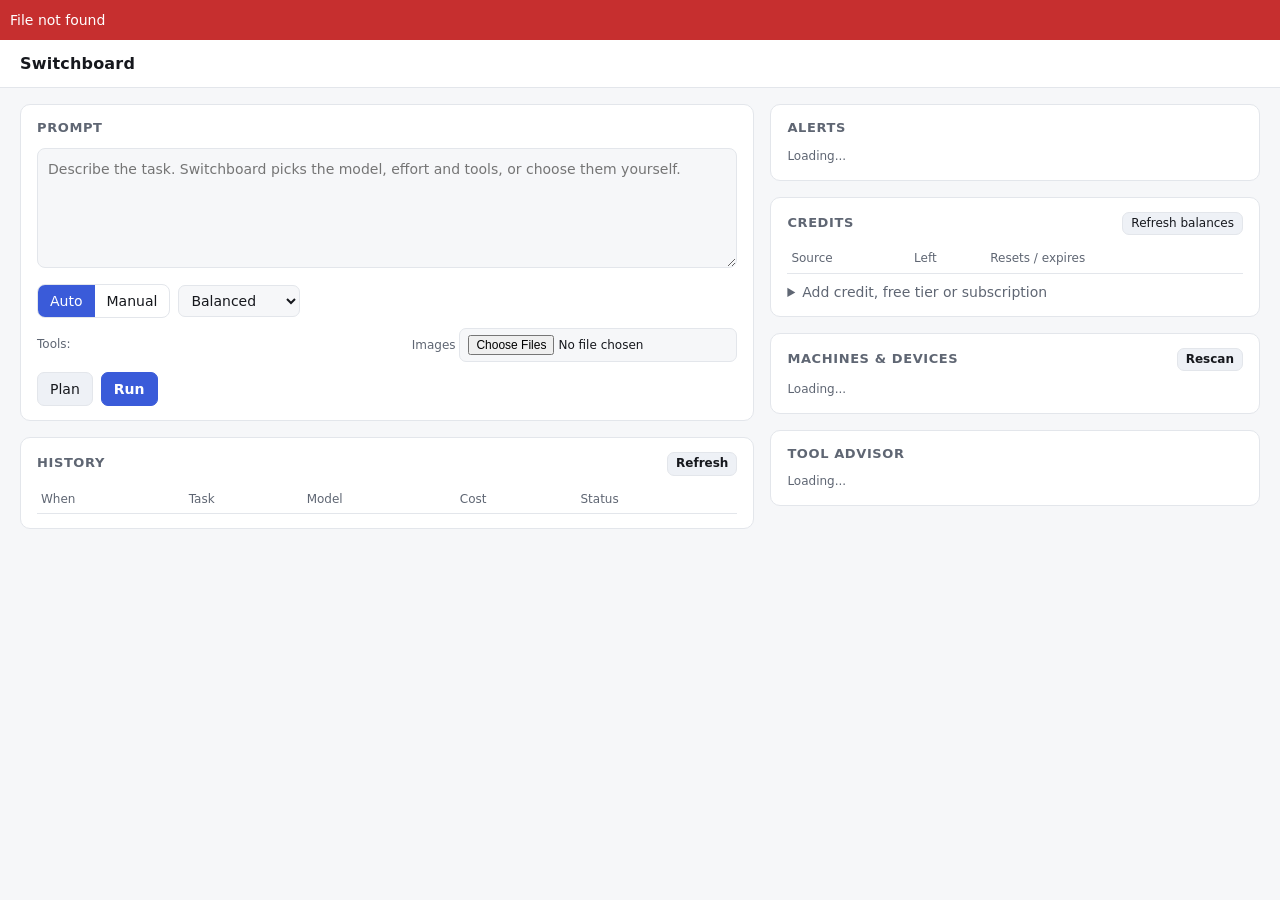
==== switchboard/web/static/index.html @ f7b39064 "Initial commit: Switchboard AI control plane Hub + agent platform for Windows, macOS and Raspberry P" ====
<!doctype html>
<html lang="en">
<head>
<meta charset="utf-8">
<meta name="viewport" content="width=device-width, initial-scale=1">
<title>Switchboard</title>
<style>
:root{--bg:#f6f7f9;--panel:#fff;--ink:#16181d;--muted:#5f6673;--line:#e3e6eb;--accent:#3a5bd9;--accent-ink:#fff;
--ok:#1f8a4c;--warn:#b26a00;--crit:#c62f2f;--chip:#eef1f6;--code:#f2f4f7;--radius:10px}
@media (prefers-color-scheme:dark){:root{--bg:#0f1115;--panel:#171a21;--ink:#e7e9ee;--muted:#9aa2b1;--line:#262b35;
--accent:#7b96ff;--accent-ink:#0f1115;--ok:#4cc38a;--warn:#f0a43a;--crit:#ff6b6b;--chip:#202532;--code:#1d212a}}
*{box-sizing:border-box}body{margin:0;background:var(--bg);color:var(--ink);font:14px/1.45 system-ui,-apple-system,"Segoe UI",Roboto,sans-serif}
header{display:flex;align-items:center;gap:12px;padding:12px 20px;border-bottom:1px solid var(--line);background:var(--panel);position:sticky;top:0;z-index:5;flex-wrap:wrap}
header h1{font-size:16px;margin:0;letter-spacing:.2px}header .node{color:var(--muted)}
.chips{display:flex;gap:6px;flex-wrap:wrap}.chip{background:var(--chip);border-radius:999px;padding:2px 9px;font-size:12px;color:var(--muted)}
.chip.on{color:var(--ok)}.chip.off{opacity:.55}
main{display:grid;grid-template-columns:minmax(0,1.5fr) minmax(0,1fr);gap:16px;padding:16px 20px;max-width:1500px;margin:0 auto}
@media (max-width:980px){main{grid-template-columns:minmax(0,1fr);padding:12px 16px}}
section{background:var(--panel);border:1px solid var(--line);border-radius:var(--radius);padding:14px 16px;margin-bottom:16px}
section h2 span{text-transform:none;letter-spacing:0;overflow-wrap:anywhere;font-weight:400}
.scroll{overflow-x:auto}.node-card,.alert,.plan{overflow-wrap:anywhere}
section h2{font-size:13px;text-transform:uppercase;letter-spacing:.6px;color:var(--muted);margin:0 0 10px;display:flex;justify-content:space-between;align-items:center;gap:8px}
textarea{width:100%;min-height:120px;resize:vertical;border:1px solid var(--line);border-radius:8px;padding:10px;background:var(--bg);color:var(--ink);font:inherit}
select,input{border:1px solid var(--line);border-radius:7px;padding:6px 8px;background:var(--bg);color:var(--ink);font:inherit;max-width:100%}
button{border:1px solid var(--line);background:var(--chip);color:var(--ink);border-radius:7px;padding:6px 12px;font:inherit;cursor:pointer}
button.primary{background:var(--accent);border-color:var(--accent);color:var(--accent-ink);font-weight:600}
button.small{padding:2px 8px;font-size:12px}button:disabled{opacity:.5;cursor:default}
.row{display:flex;gap:8px;align-items:center;flex-wrap:wrap;margin-top:10px}.grow{flex:1}
.seg{display:inline-flex;border:1px solid var(--line);border-radius:8px;overflow:hidden}.seg button{border:0;border-radius:0;background:transparent}
.seg button.active{background:var(--accent);color:var(--accent-ink)}
.muted{color:var(--muted)}.small{font-size:12px}.ok{color:var(--ok)}.warn{color:var(--warn)}.crit{color:var(--crit)}
.plan{border:1px dashed var(--line);border-radius:8px;padding:10px 12px;margin-top:12px}
.plan .big{font-size:16px;font-weight:600}.plan ul{margin:6px 0 0 18px;padding:0}
.alert{border-left:3px solid var(--muted);padding:6px 10px;margin:6px 0;background:var(--bg);border-radius:0 6px 6px 0}
.alert.critical{border-color:var(--crit)}.alert.warning{border-color:var(--warn)}.alert b{display:block}
table{width:100%;border-collapse:collapse;font-size:13px}td,th{padding:5px 4px;border-bottom:1px solid var(--line);text-align:left;vertical-align:top}
th{color:var(--muted);font-weight:500;font-size:12px}
pre.out{white-space:pre-wrap;word-break:break-word;background:var(--code);padding:12px;border-radius:8px;max-height:560px;overflow:auto;font:13px/1.5 ui-monospace,SFMono-Regular,Menlo,Consolas,monospace}
.node-card{border:1px solid var(--line);border-radius:8px;padding:8px 10px;margin:8px 0}
.dot{display:inline-block;width:8px;height:8px;border-radius:50%;background:var(--muted);margin-right:6px}.dot.on{background:var(--ok)}
details summary{cursor:pointer;color:var(--muted)}code{background:var(--code);padding:1px 5px;border-radius:5px;font-size:12px}
.form-grid{display:grid;grid-template-columns:repeat(auto-fill,minmax(140px,1fr));gap:8px;margin-top:8px}
.form-grid label{display:flex;flex-direction:column;gap:3px;font-size:12px;color:var(--muted)}
.hist{cursor:pointer}.hist:hover{background:var(--bg)}
</style>
</head>
<body>
<header>
  <h1>Switchboard</h1><span class="node" id="nodeName"></span>
  <div class="chips grow" id="providerChips"></div>
  <span class="chip" id="alertBadge" hidden></span>
</header>
<main>
<div>
  <section>
    <h2>Prompt <span class="small muted" id="outDir"></span></h2>
    <textarea id="prompt" placeholder="Describe the task. Switchboard picks the model, effort and tools, or choose them yourself."></textarea>
    <div class="row">
      <div class="seg" id="modeSeg"><button data-v="auto" class="active">Auto</button><button data-v="manual">Manual</button></div>
      <span id="autoOpts"><select id="routeMode"><option value="balanced">Balanced</option><option value="best">Best quality</option><option value="cheapest">Cheapest</option></select></span>
      <span id="manualOpts" hidden><select id="provider"></select> <select id="model"></select>
        <select id="effort"><option value="">effort: auto</option><option>low</option><option>medium</option><option>high</option><option>xhigh</option><option>max</option></select></span>
    </div>
    <div class="row"><span class="small muted">Tools:</span><span id="toolsBox" class="chips"></span>
      <label class="small muted grow" style="text-align:right">Images <input type="file" id="images" accept="image/*" multiple></label></div>
    <div class="row"><button id="planBtn">Plan</button><button class="primary" id="runBtn">Run</button><span id="busy" class="small muted"></span></div>
    <div id="planBox"></div>
  </section>
  <section id="resultSec" hidden>
    <h2>Result <span id="resultMeta" class="small muted"></span></h2>
    <pre class="out" id="resultText"></pre>
  </section>
  <section>
    <h2>History <button class="small" id="histRefresh">Refresh</button></h2>
    <div class="scroll"><table><thead><tr><th>When</th><th>Task</th><th>Model</th><th>Cost</th><th>Status</th></tr></thead><tbody id="history"></tbody></table></div>
  </section>
</div>
<div>
  <section><h2>Alerts</h2><div id="alerts" class="small muted">Loading...</div></section>
  <section>
    <h2>Credits <span><button class="small" id="balRefresh">Refresh balances</button></span></h2>
    <table><thead><tr><th>Source</th><th>Left</th><th>Resets / expires</th></tr></thead><tbody id="credits"></tbody></table>
    <div id="untracked" class="small muted"></div>
    <details style="margin-top:8px"><summary>Add credit, free tier or subscription</summary>
      <div class="form-grid">
        <label>ID<input id="c_id" placeholder="openai-promo"></label>
        <label>Provider<select id="c_provider"></select></label>
        <label>Type<select id="c_type"><option>prepaid</option><option>free_tier</option><option>subscription</option><option>payg</option></select></label>
        <label>Amount<input id="c_amount" type="number" step="any" placeholder="USD or requests"></label>
        <label>Unit<select id="c_unit"><option value="">auto</option><option>usd</option><option>requests</option><option>tokens</option><option>premium_requests</option></select></label>
        <label>Expires<input id="c_expires" type="date"></label>
        <label>Resets every<select id="c_reset"><option value="">never</option><option>day</option><option>week</option><option>month</option><option>5h</option></select></label>
        <label>Reset time zone<input id="c_tz" value="UTC"></label>
        <label>Monthly budget<input id="c_budget" type="number" step="any"></label>
      </div>
      <div class="row"><button id="c_save" class="primary small">Save</button><span id="c_msg" class="small muted"></span></div>
    </details>
  </section>
  <section><h2>Machines &amp; devices <button class="small" id="nodesRefresh">Rescan</button></h2><div id="nodes" class="small muted">Loading...</div></section>
  <section><h2>Tool advisor</h2><div id="advisor" class="small muted">Loading...</div></section>
</div>
</main>
<script>
const $ = s => document.querySelector(s);
const esc = s => String(s ?? "").replace(/[&<>"]/g, c => ({"&":"&amp;","<":"&lt;",">":"&gt;",'"':"&quot;"}[c]));
const money = x => x == null ? "-" : (x > 0 && x < 0.0001 ? "<$0.0001" : "$" + Number(x).toFixed(x < 1 ? 4 : 2));
let TOKEN = new URLSearchParams(location.search).get("token") || localStorage.getItem("sb_token") || "";
if (new URLSearchParams(location.search).get("token")) { localStorage.setItem("sb_token", TOKEN); history.replaceState(null, "", location.pathname); }
let MODELS = [], MODE = "auto", lastPlan = null, toolsSel = new Set(), mcpLocs = {};

async function api(path, opts = {}) {
  const r = await fetch(path, {...opts, headers: {"Content-Type": "application/json", ...(TOKEN ? {Authorization: "Bearer " + TOKEN} : {}), ...(opts.headers || {})}});
  if (r.status === 401) { const t = prompt("Switchboard token (from secrets.env on the hub):"); if (t) { TOKEN = t; localStorage.setItem("sb_token", t); return api(path, opts); } throw new Error("unauthorized"); }
  if (r.status === 204) return null;
  const data = await r.json().catch(() => ({}));
  if (!r.ok && r.status !== 409) throw new Error(data.detail || r.statusText);
  return {status: r.status, ...data, _list: Array.isArray(data) ? data : undefined};
}
const list = d => d && d._list ? d._list : d;
function when(iso) { if (!iso) return "-"; const d = new Date(iso); const h = (d - new Date()) / 36e5;
  const rel = Math.abs(h) < 48 ? (h < 0 ? "" : "in ") + (Math.abs(h) < 1 ? Math.round(Math.abs(h) * 60) + "m" : Math.round(Math.abs(h)) + "h") + (h < 0 ? " ago" : "") : d.toLocaleDateString();
  return `${rel}`; }

async function loadStatus() {
  const s = await api("/api/status");
  $("#nodeName").textContent = "· " + s.node + " (" + s.role + ")";
  $("#outDir").textContent = "output → " + s.output_dir;
  const on = s.providers.filter(p => p.available), off = s.providers.filter(p => !p.available);
  $("#providerChips").innerHTML = on.map(p => `<span class="chip on" title="${esc(p.kind)}">${esc(p.name)}</span>`).join("")
    + (off.length ? `<span class="chip off" title="Not set up: ${esc(off.map(p => p.name).join(", "))}">+${off.length} not set up</span>` : "");
  $("#routeMode").value = s.router.mode || "balanced";
}
async function loadModels() {
  MODELS = list(await api("/api/models"));
  const provs = [...new Set(MODELS.filter(m => m.available).map(m => m.provider))];
  $("#provider").innerHTML = `<option value="">any provider</option>` + provs.map(p => `<option>${esc(p)}</option>`).join("");
  $("#c_provider").innerHTML = [...new Set(MODELS.map(m => m.provider))].map(p => `<option>${esc(p)}</option>`).join("");
  fillModels();
}
function fillModels() {
  const p = $("#provider").value;
  $("#model").innerHTML = `<option value="">model: auto</option>` + MODELS.filter(m => m.available && (!p || m.provider === p))
    .map(m => `<option value="${esc(m.key)}">${esc(m.label)} · $${m.price[0]}/$${m.price[1]}${m.verified ? "" : " (unverified)"}</option>`).join("");
}
function body() {
  const manual = MODE === "manual";
  return { prompt: $("#prompt").value, mode: $("#routeMode").value,
    provider: manual ? $("#provider").value || null : null, model: manual ? $("#model").value || null : null,
    effort: manual ? $("#effort").value || null : null, tools: toolsSel.size ? [...toolsSel] : "auto" };
}
async function images() {
  const files = [...$("#images").files];
  return Promise.all(files.map(f => new Promise(res => { const r = new FileReader(); r.onload = () => res(r.result); r.readAsDataURL(f); })));
}
function renderPlan(p, confirmNeeded) {
  lastPlan = p;
  const alts = (p.alternatives || []).map(a => `<li><a href="#" data-key="${esc(a.key)}" class="useAlt">${esc(a.label)}</a> <span class="muted">${money(a.effective_cost_usd)} · ${esc(a.source)}</span></li>`).join("");
  const sugg = (p.suggestions || []).map(s => s.type === "mcp"
      ? `<li>${esc(s.name)}: ${esc(s.why)}. <code>${esc(s.command)}</code>${s.setup ? `<div class="muted">${esc(s.setup)}</div>` : ""}</li>`
      : `<li>${esc(s.name)} (${esc(s.why)}): ${s.install.map(i => `<button class="small install" data-node="${esc(i.node)}" data-tool="${esc(s.id)}" ${i.manual ? "disabled title='manual install'" : ""}>Install on ${esc(i.node)}</button>`).join(" ")}</li>`).join("");
  $("#planBox").innerHTML = `<div class="plan">
    <div class="big">${esc(p.model_label)} <span class="muted small">${esc(p.provider)}${p.effort ? " · effort " + esc(p.effort) : ""}${p.tools.length ? " · tools: " + esc(p.tools.join(", ")) : ""}</span></div>
    <div>Estimated ${money(p.est_cost_usd)} · effective ${money(p.effective_cost_usd)} · paid by <b>${esc(p.source_label)}</b></div>
    <ul>${p.reasons.map(r => `<li>${esc(r)}</li>`).join("")}</ul>
    ${p.warnings.length ? `<ul class="warn">${p.warnings.map(w => `<li>${esc(w)}</li>`).join("")}</ul>` : ""}
    ${alts ? `<details><summary>Alternatives</summary><ul>${alts}</ul></details>` : ""}
    ${sugg ? `<div style="margin-top:6px"><b class="small">Better tools for this</b><ul>${sugg}</ul></div>` : ""}
    ${confirmNeeded ? `<div class="row"><span class="warn">Above your confirm limit.</span><button class="primary small" id="confirmRun">Run anyway</button></div>` : ""}
  </div>`;
  document.querySelectorAll(".useAlt").forEach(a => a.onclick = e => { e.preventDefault(); setMode("manual"); $("#provider").value = ""; fillModels(); $("#model").value = a.dataset.key; });
  document.querySelectorAll(".install").forEach(b => b.onclick = () => installTool(b.dataset.node, b.dataset.tool, b));
  const c = $("#confirmRun"); if (c) c.onclick = () => run(true);
}
async function doPlan() {
  if (!$("#prompt").value.trim()) return;
  $("#busy").textContent = "planning...";
  try { const b = body(); b.images = await images(); renderPlan(await api("/api/plan", {method: "POST", body: JSON.stringify(b)})); }
  catch (e) { $("#planBox").innerHTML = `<div class="plan crit">${esc(e.message)}</div>`; }
  $("#busy").textContent = "";
}
async function run(confirm = false) {
  if (!$("#prompt").value.trim()) return;
  $("#runBtn").disabled = true; $("#busy").textContent = "starting...";
  try {
    const b = body(); b.images = await images(); b.confirm = confirm;
    const r = await api("/api/tasks", {method: "POST", body: JSON.stringify(b)});
    if (r.needs_confirmation) { renderPlan(r.plan, true); return; }
    renderPlan(r.plan); poll(r.task_id);
  } catch (e) { $("#planBox").innerHTML = `<div class="plan crit">${esc(e.message)}</div>`; }
  finally { $("#runBtn").disabled = false; }
}
async function poll(id) {
  $("#resultSec").hidden = false; $("#resultText").textContent = ""; $("#resultMeta").textContent = "running...";
  const started = Date.now();
  while (true) {
    const t = await api("/api/tasks/" + id);
    $("#busy").textContent = t.status === "running" || t.status === "queued" ? `running ${Math.round((Date.now() - started) / 1000)}s...` : "";
    if (t.status === "done" || t.status === "failed") { showTask(t); loadHistory(); loadCredits(); return; }
    await new Promise(r => setTimeout(r, 1500));
  }
}
function showTask(t) {
  $("#resultSec").hidden = false;
  const plan = t.plan || {};
  $("#resultMeta").innerHTML = `${esc(plan.executed || (plan.provider + ":" + plan.model))} · ${money(t.cost_usd)} · <span title="${esc(t.output_path)}">${esc(t.output_path || "")}</span>`;
  const calls = (plan.tool_calls || []).map(c => `→ ${c.tool} ${c.error ? "(error)" : ""}`).join("\n");
  $("#resultText").textContent = (t.status === "failed" ? t.error : t.result) + (calls ? "\n\n--- tool calls ---\n" + calls : "");
}
async function loadHistory() {
  const rows = list(await api("/api/tasks?limit=25"));
  const fmt = ts => new Date(ts * 1000).toLocaleString([], {month: "short", day: "numeric", hour: "2-digit", minute: "2-digit"});
  $("#history").innerHTML = rows.map(t => `<tr class="hist" data-id="${esc(t.id)}"><td class="muted small" style="white-space:nowrap">${esc(fmt(t.ts))}</td>
    <td>${esc((t.prompt || "").slice(0, 70))}</td><td class="small">${esc((t.plan && (t.plan.executed || t.plan.model)) || "")}</td>
    <td>${money(t.cost_usd)}</td><td class="${t.status === "failed" ? "crit" : t.status === "done" ? "ok" : "muted"}">${esc(t.status)}</td></tr>`).join("")
    || `<tr><td colspan=5 class="muted">No tasks yet.</td></tr>`;
  document.querySelectorAll(".hist").forEach(tr => tr.onclick = async () => showTask(await api("/api/tasks/" + tr.dataset.id)));
}
async function loadCredits() {
  const c = await api("/api/credits");
  $("#alerts").innerHTML = c.alerts.length ? c.alerts.map(a => `<div class="alert ${esc(a.severity)}"><b>${esc(a.title)}</b>${esc(a.message)}</div>`).join("") : "Nothing urgent. Unused credit and free quotas will show up here before they are lost.";
  const n = c.alerts.filter(a => a.severity !== "info").length;
  $("#alertBadge").hidden = !n; $("#alertBadge").textContent = n + " alert" + (n > 1 ? "s" : ""); $("#alertBadge").className = "chip " + (n ? "crit" : "");
  $("#credits").innerHTML = c.sources.map(s => {
    const left = s.remaining == null ? (s.amount == null ? "tracking" : "-") : (s.unit === "usd" ? money(s.remaining) : `${s.remaining} ${s.unit}`);
    const cls = !s.available ? "crit" : s.urgency >= .5 ? "warn" : "";
    return `<tr><td>${esc(s.label)}<div class="small muted">${esc(s.provider)} · ${esc(s.type)}${s.note ? " · " + esc(s.note) : ""}</div></td>
      <td class="${cls}">${left}${s.monthly_budget ? `<div class="small muted">of ${money(s.monthly_budget)}/mo</div>` : ""}</td>
      <td>${s.expires ? "expires " + when(s.expires) : s.resets ? "resets " + when(s.resets) : "-"} <button class="small del" data-id="${esc(s.id)}" title="remove">×</button></td></tr>`;
  }).join("") || `<tr><td colspan=3 class="muted">No credits tracked yet. Add your promo credits, free tiers and plans below.</td></tr>`;
  $("#untracked").textContent = c.untracked_providers.length ? "Pay-as-you-go (untracked): " + c.untracked_providers.join(", ") : "";
  document.querySelectorAll(".del").forEach(b => b.onclick = async () => { if (confirm("Remove " + b.dataset.id + "?")) { await api("/api/credits/sources/" + b.dataset.id, {method: "DELETE"}); loadCredits(); } });
}
async function saveCredit() {
  const g = id => $(id).value;
  const b = {id: g("#c_id"), provider: g("#c_provider"), type: g("#c_type"), amount: g("#c_amount") ? Number(g("#c_amount")) : null,
    unit: g("#c_unit") || null, expires: g("#c_expires") || null, monthly_budget: g("#c_budget") ? Number(g("#c_budget")) : null,
    reset: g("#c_reset") ? {every: g("#c_reset"), tz: g("#c_tz") || "UTC"} : null};
  if (!b.id) { $("#c_msg").textContent = "ID is required"; return; }
  try { await api("/api/credits/sources", {method: "POST", body: JSON.stringify(b)}); $("#c_msg").textContent = "Saved."; loadCredits(); }
  catch (e) { $("#c_msg").textContent = e.message; }
}
async function loadNodes(refresh = false) {
  const nodes = list(await api(refresh ? "/api/nodes/refresh" : "/api/nodes", {method: refresh ? "POST" : "GET"}));
  mcpLocs = {};
  nodes.forEach(n => n.online && Object.keys(n.mcp || {}).forEach(s => (mcpLocs[s] = mcpLocs[s] || []).push(n.node)));
  $("#toolsBox").innerHTML = Object.keys(mcpLocs).length ? Object.entries(mcpLocs).map(([s, ns]) => `<label class="chip"><input type="checkbox" class="toolchk" value="${esc(s)}" ${toolsSel.has(s) ? "checked" : ""}> ${esc(s)} <span class="muted">@${esc(ns[0])}</span></label>`).join("") : `<span class="small muted">auto (no MCP servers connected yet)</span>`;
  document.querySelectorAll(".toolchk").forEach(c => c.onchange = () => c.checked ? toolsSel.add(c.value) : toolsSel.delete(c.value));
  $("#nodes").innerHTML = nodes.map(n => `<div class="node-card"><div><span class="dot ${n.online ? "on" : ""}"></span><b>${esc(n.node)}</b> <span class="muted">${esc(n.platform)} · ${esc(n.arch)}${n.local ? " · hub" : ""}</span></div>
    <div class="small muted">${esc(n.output_dir || "")}</div>
    ${(n.devices || []).map(d => `<div>📱 ${esc(d.name)} <span class="muted">${esc(d.kind)} · ${esc(d.state)}</span>
      ${["android", "ios-simulator"].includes(d.kind) ? `<button class="small dev" data-node="${esc(n.node)}" data-dev="${esc(d.id)}" data-act="screenshot">Screenshot</button>` : ""}
      ${d.kind === "android" ? `<button class="small dev" data-node="${esc(n.node)}" data-dev="${esc(d.id)}" data-act="logs">Logs</button>` : ""}
      ${d.kind === "server" ? `<button class="small dev" data-node="${esc(n.node)}" data-dev="${esc(d.id)}" data-act="check">Check SSH</button>` : ""}</div>`).join("")}
    ${Object.entries(n.mcp || {}).map(([s, st]) => `<div>🔌 ${esc(s)} <span class="${st.state === "error" ? "crit" : "muted"}">${esc(st.state)} · ${st.tools} tools${st.error ? " · " + esc(st.error) : ""}</span></div>`).join("")}
  </div>`).join("") || "No machines yet.";
  document.querySelectorAll(".dev").forEach(b => b.onclick = async () => {
    b.disabled = true;
    try { const r = await api("/api/devices/action", {method: "POST", body: JSON.stringify({node: b.dataset.node, device: b.dataset.dev, action: b.dataset.act})});
      $("#resultSec").hidden = false; $("#resultMeta").textContent = b.dataset.dev + " · " + b.dataset.act; $("#resultText").textContent = (r.output || "") + (r.files && r.files.length ? "\nSaved: " + r.files.join(", ") : ""); }
    catch (e) { alert(e.message); } b.disabled = false; });
}
async function loadAdvisor() {
  const rows = list(await api("/api/advisor"));
  $("#advisor").innerHTML = rows.length ? `<details><summary>${rows.length} useful tools are not installed on every machine</summary><table>${rows.map(t => `<tr><td>${esc(t.name)}<div class="small muted">${esc(t.helps.join(", "))}</div></td>
    <td>${t.install.map(i => i.manual ? `<div class="small">${esc(i.node)}: ${esc(i.command)}</div>` : `<button class="small install" data-node="${esc(i.node)}" data-tool="${esc(t.id)}" title="${esc(i.command)}">Install on ${esc(i.node)}</button>`).join(" ")}</td></tr>`).join("")}</table></details>` : "Everything in the catalog is installed.";
  document.querySelectorAll("#advisor .install").forEach(b => b.onclick = () => installTool(b.dataset.node, b.dataset.tool, b));
}
async function installTool(node, tool, btn) {
  const pre = await api("/api/tools/install", {method: "POST", body: JSON.stringify({node, tool, approved: false})});
  if (pre.manual || (!pre.needs_approval && !pre.ok)) { alert(pre.output || pre.command); return; }
  if (!confirm(`Run on ${node}?\n\n${pre.command}`)) return;
  btn.disabled = true; btn.textContent = "Installing...";
  const r = await api("/api/tools/install", {method: "POST", body: JSON.stringify({node, tool, approved: true})});
  btn.textContent = r.ok ? "Installed" : "Failed"; if (!r.ok) alert(r.output);
  loadNodes(true).then(loadAdvisor);
}
function setMode(m) { MODE = m; document.querySelectorAll("#modeSeg button").forEach(b => b.classList.toggle("active", b.dataset.v === m)); $("#manualOpts").hidden = m !== "manual"; $("#autoOpts").hidden = m === "manual"; }
document.querySelectorAll("#modeSeg button").forEach(b => b.onclick = () => setMode(b.dataset.v));
$("#provider").onchange = fillModels; $("#planBtn").onclick = doPlan; $("#runBtn").onclick = () => run(false);
$("#histRefresh").onclick = loadHistory; $("#nodesRefresh").onclick = () => loadNodes(true).then(loadAdvisor);
$("#balRefresh").onclick = async () => { await api("/api/credits/refresh", {method: "POST"}); loadCredits(); };
$("#c_save").onclick = saveCredit;
$("#prompt").addEventListener("keydown", e => { if ((e.ctrlKey || e.metaKey) && e.key === "Enter") run(false); });
(async () => { await loadStatus(); await Promise.all([loadModels(), loadCredits(), loadHistory(), loadNodes()]); loadAdvisor(); setInterval(loadCredits, 60000); setInterval(() => loadNodes(), 45000); })()
  .catch(e => { document.body.insertAdjacentHTML("afterbegin", `<div style="padding:10px;background:#c62f2f;color:#fff">${esc(e.message)}</div>`); });
</script>
</body>
</html>
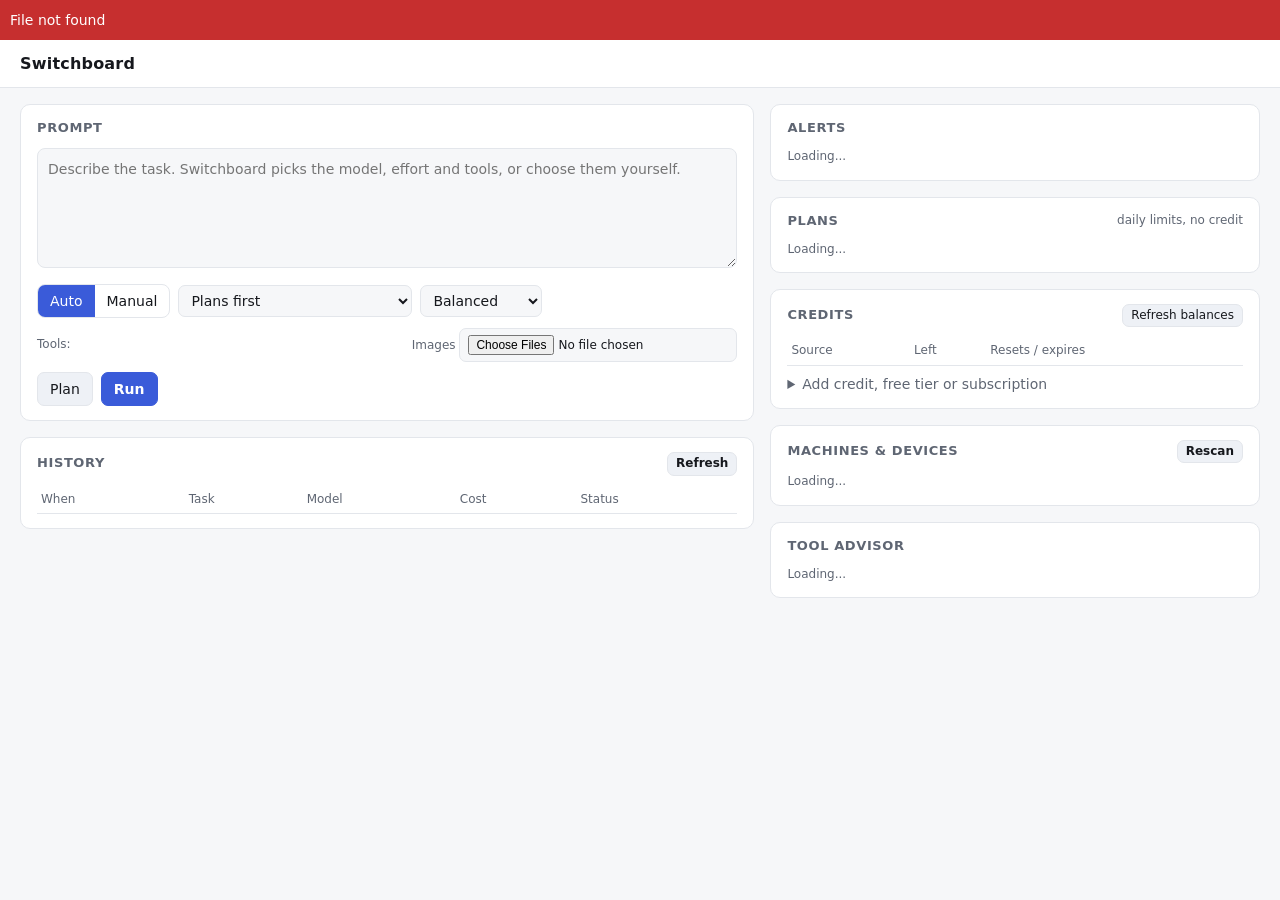
==== commit 2fe20141: "Run on chat plans' daily limits instead of API credit - Billing modes: plans_only (never spend credi" ====
--- a/switchboard/web/static/index.html
+++ b/switchboard/web/static/index.html
@@ -57,6 +57,7 @@
     <textarea id="prompt" placeholder="Describe the task. Switchboard picks the model, effort and tools, or choose them yourself."></textarea>
     <div class="row">
       <div class="seg" id="modeSeg"><button data-v="auto" class="active">Auto</button><button data-v="manual">Manual</button></div>
+      <select id="billing" title="What may this task spend?"><option value="plans_first">Plans first</option><option value="plans_only">Plans &amp; free only (no credit)</option><option value="any">Any (quality vs cost)</option></select>
       <span id="autoOpts"><select id="routeMode"><option value="balanced">Balanced</option><option value="best">Best quality</option><option value="cheapest">Cheapest</option></select></span>
       <span id="manualOpts" hidden><select id="provider"></select> <select id="model"></select>
         <select id="effort"><option value="">effort: auto</option><option>low</option><option>medium</option><option>high</option><option>xhigh</option><option>max</option></select></span>
@@ -77,6 +78,7 @@
 </div>
 <div>
   <section><h2>Alerts</h2><div id="alerts" class="small muted">Loading...</div></section>
+  <section><h2>Plans <span class="small muted">daily limits, no credit</span></h2><div id="plans" class="small muted">Loading...</div></section>
   <section>
     <h2>Credits <span><button class="small" id="balRefresh">Refresh balances</button></span></h2>
     <table><thead><tr><th>Source</th><th>Left</th><th>Resets / expires</th></tr></thead><tbody id="credits"></tbody></table>
@@ -129,6 +131,7 @@
   $("#providerChips").innerHTML = on.map(p => `<span class="chip on" title="${esc(p.kind)}">${esc(p.name)}</span>`).join("")
     + (off.length ? `<span class="chip off" title="Not set up: ${esc(off.map(p => p.name).join(", "))}">+${off.length} not set up</span>` : "");
   $("#routeMode").value = s.router.mode || "balanced";
+  $("#billing").value = localStorage.getItem("sb_billing") || s.router.billing || "plans_first";
 }
 async function loadModels() {
   MODELS = list(await api("/api/models"));
@@ -144,7 +147,7 @@
 }
 function body() {
   const manual = MODE === "manual";
-  return { prompt: $("#prompt").value, mode: $("#routeMode").value,
+  return { prompt: $("#prompt").value, mode: $("#routeMode").value, billing: $("#billing").value,
     provider: manual ? $("#provider").value || null : null, model: manual ? $("#model").value || null : null,
     effort: manual ? $("#effort").value || null : null, tools: toolsSel.size ? [...toolsSel] : "auto" };
 }
@@ -227,6 +230,13 @@
       <td class="${cls}">${left}${s.monthly_budget ? `<div class="small muted">of ${money(s.monthly_budget)}/mo</div>` : ""}</td>
       <td>${s.expires ? "expires " + when(s.expires) : s.resets ? "resets " + when(s.resets) : "-"} <button class="small del" data-id="${esc(s.id)}" title="remove">×</button></td></tr>`;
   }).join("") || `<tr><td colspan=3 class="muted">No credits tracked yet. Add your promo credits, free tiers and plans below.</td></tr>`;
+  const fmtT = ts => new Date(ts * 1000).toLocaleString([], {weekday: "short", hour: "2-digit", minute: "2-digit"});
+  $("#plans").innerHTML = (c.plans || []).map(p => `<div class="row" style="margin-top:4px"><span class="dot ${p.status === "ready" ? "on" : ""}"></span>
+    <span class="grow">${esc(p.label)}</span>
+    <span class="${p.status === "limit reached" ? "warn" : p.status === "ready" ? "ok" : "muted"}">${esc(p.status)}${p.resets ? " · resets " + esc(fmtT(p.resets)) : ""}${p.where ? " · " + esc(p.where) : ""}</span>
+    ${p.resets ? `<button class="small clearlim" data-p="${esc(p.provider)}" title="I know it has reset">clear</button>` : ""}</div>`).join("")
+    || "No plan CLIs configured.";
+  document.querySelectorAll(".clearlim").forEach(b => b.onclick = async () => { await api(`/api/plans/${b.dataset.p}/limit`, {method: "DELETE"}); loadCredits(); });
   $("#untracked").textContent = c.untracked_providers.length ? "Pay-as-you-go (untracked): " + c.untracked_providers.join(", ") : "";
   document.querySelectorAll(".del").forEach(b => b.onclick = async () => { if (confirm("Remove " + b.dataset.id + "?")) { await api("/api/credits/sources/" + b.dataset.id, {method: "DELETE"}); loadCredits(); } });
 }
@@ -276,7 +286,7 @@
 }
 function setMode(m) { MODE = m; document.querySelectorAll("#modeSeg button").forEach(b => b.classList.toggle("active", b.dataset.v === m)); $("#manualOpts").hidden = m !== "manual"; $("#autoOpts").hidden = m === "manual"; }
 document.querySelectorAll("#modeSeg button").forEach(b => b.onclick = () => setMode(b.dataset.v));
-$("#provider").onchange = fillModels; $("#planBtn").onclick = doPlan; $("#runBtn").onclick = () => run(false);
+$("#provider").onchange = fillModels; $("#billing").onchange = () => { try { localStorage.setItem("sb_billing", $("#billing").value); } catch (e) {} }; $("#planBtn").onclick = doPlan; $("#runBtn").onclick = () => run(false);
 $("#histRefresh").onclick = loadHistory; $("#nodesRefresh").onclick = () => loadNodes(true).then(loadAdvisor);
 $("#balRefresh").onclick = async () => { await api("/api/credits/refresh", {method: "POST"}); loadCredits(); };
 $("#c_save").onclick = saveCredit;
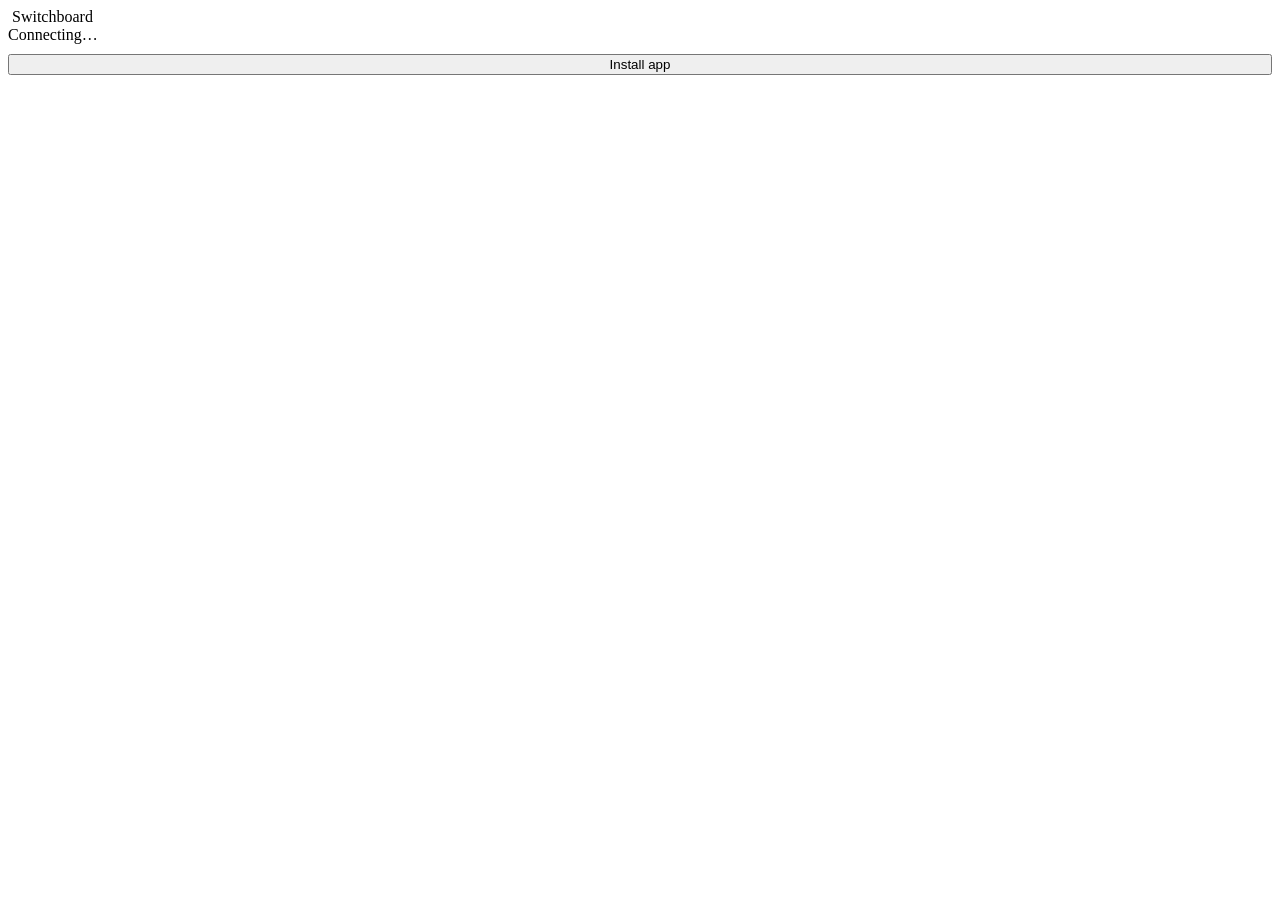
==== commit 1d934691: "Installable app, tray icon, terminal-free management and new dashboard - Dashboard redesign: Ask (ch" ====
--- a/switchboard/web/static/index.html
+++ b/switchboard/web/static/index.html
@@ -2,297 +2,33 @@
 <html lang="en">
 <head>
 <meta charset="utf-8">
-<meta name="viewport" content="width=device-width, initial-scale=1">
+<meta name="viewport" content="width=device-width, initial-scale=1, viewport-fit=cover">
 <title>Switchboard</title>
-<style>
-:root{--bg:#f6f7f9;--panel:#fff;--ink:#16181d;--muted:#5f6673;--line:#e3e6eb;--accent:#3a5bd9;--accent-ink:#fff;
---ok:#1f8a4c;--warn:#b26a00;--crit:#c62f2f;--chip:#eef1f6;--code:#f2f4f7;--radius:10px}
-@media (prefers-color-scheme:dark){:root{--bg:#0f1115;--panel:#171a21;--ink:#e7e9ee;--muted:#9aa2b1;--line:#262b35;
---accent:#7b96ff;--accent-ink:#0f1115;--ok:#4cc38a;--warn:#f0a43a;--crit:#ff6b6b;--chip:#202532;--code:#1d212a}}
-*{box-sizing:border-box}body{margin:0;background:var(--bg);color:var(--ink);font:14px/1.45 system-ui,-apple-system,"Segoe UI",Roboto,sans-serif}
-header{display:flex;align-items:center;gap:12px;padding:12px 20px;border-bottom:1px solid var(--line);background:var(--panel);position:sticky;top:0;z-index:5;flex-wrap:wrap}
-header h1{font-size:16px;margin:0;letter-spacing:.2px}header .node{color:var(--muted)}
-.chips{display:flex;gap:6px;flex-wrap:wrap}.chip{background:var(--chip);border-radius:999px;padding:2px 9px;font-size:12px;color:var(--muted)}
-.chip.on{color:var(--ok)}.chip.off{opacity:.55}
-main{display:grid;grid-template-columns:minmax(0,1.5fr) minmax(0,1fr);gap:16px;padding:16px 20px;max-width:1500px;margin:0 auto}
-@media (max-width:980px){main{grid-template-columns:minmax(0,1fr);padding:12px 16px}}
-section{background:var(--panel);border:1px solid var(--line);border-radius:var(--radius);padding:14px 16px;margin-bottom:16px}
-section h2 span{text-transform:none;letter-spacing:0;overflow-wrap:anywhere;font-weight:400}
-.scroll{overflow-x:auto}.node-card,.alert,.plan{overflow-wrap:anywhere}
-section h2{font-size:13px;text-transform:uppercase;letter-spacing:.6px;color:var(--muted);margin:0 0 10px;display:flex;justify-content:space-between;align-items:center;gap:8px}
-textarea{width:100%;min-height:120px;resize:vertical;border:1px solid var(--line);border-radius:8px;padding:10px;background:var(--bg);color:var(--ink);font:inherit}
-select,input{border:1px solid var(--line);border-radius:7px;padding:6px 8px;background:var(--bg);color:var(--ink);font:inherit;max-width:100%}
-button{border:1px solid var(--line);background:var(--chip);color:var(--ink);border-radius:7px;padding:6px 12px;font:inherit;cursor:pointer}
-button.primary{background:var(--accent);border-color:var(--accent);color:var(--accent-ink);font-weight:600}
-button.small{padding:2px 8px;font-size:12px}button:disabled{opacity:.5;cursor:default}
-.row{display:flex;gap:8px;align-items:center;flex-wrap:wrap;margin-top:10px}.grow{flex:1}
-.seg{display:inline-flex;border:1px solid var(--line);border-radius:8px;overflow:hidden}.seg button{border:0;border-radius:0;background:transparent}
-.seg button.active{background:var(--accent);color:var(--accent-ink)}
-.muted{color:var(--muted)}.small{font-size:12px}.ok{color:var(--ok)}.warn{color:var(--warn)}.crit{color:var(--crit)}
-.plan{border:1px dashed var(--line);border-radius:8px;padding:10px 12px;margin-top:12px}
-.plan .big{font-size:16px;font-weight:600}.plan ul{margin:6px 0 0 18px;padding:0}
-.alert{border-left:3px solid var(--muted);padding:6px 10px;margin:6px 0;background:var(--bg);border-radius:0 6px 6px 0}
-.alert.critical{border-color:var(--crit)}.alert.warning{border-color:var(--warn)}.alert b{display:block}
-table{width:100%;border-collapse:collapse;font-size:13px}td,th{padding:5px 4px;border-bottom:1px solid var(--line);text-align:left;vertical-align:top}
-th{color:var(--muted);font-weight:500;font-size:12px}
-pre.out{white-space:pre-wrap;word-break:break-word;background:var(--code);padding:12px;border-radius:8px;max-height:560px;overflow:auto;font:13px/1.5 ui-monospace,SFMono-Regular,Menlo,Consolas,monospace}
-.node-card{border:1px solid var(--line);border-radius:8px;padding:8px 10px;margin:8px 0}
-.dot{display:inline-block;width:8px;height:8px;border-radius:50%;background:var(--muted);margin-right:6px}.dot.on{background:var(--ok)}
-details summary{cursor:pointer;color:var(--muted)}code{background:var(--code);padding:1px 5px;border-radius:5px;font-size:12px}
-.form-grid{display:grid;grid-template-columns:repeat(auto-fill,minmax(140px,1fr));gap:8px;margin-top:8px}
-.form-grid label{display:flex;flex-direction:column;gap:3px;font-size:12px;color:var(--muted)}
-.hist{cursor:pointer}.hist:hover{background:var(--bg)}
-</style>
+<meta name="description" content="Your AI models, plans, credits, tools and machines in one place.">
+<link rel="manifest" href="/manifest.webmanifest">
+<meta name="theme-color" content="#3a5bd9">
+<link rel="icon" type="image/png" href="/static/favicon-32.png">
+<link rel="apple-touch-icon" href="/static/apple-touch-icon.png">
+<meta name="apple-mobile-web-app-capable" content="yes">
+<meta name="mobile-web-app-capable" content="yes">
+<meta name="apple-mobile-web-app-title" content="Switchboard">
+<link rel="stylesheet" href="/static/app.css">
 </head>
 <body>
-<header>
-  <h1>Switchboard</h1><span class="node" id="nodeName"></span>
-  <div class="chips grow" id="providerChips"></div>
-  <span class="chip" id="alertBadge" hidden></span>
-</header>
-<main>
-<div>
-  <section>
-    <h2>Prompt <span class="small muted" id="outDir"></span></h2>
-    <textarea id="prompt" placeholder="Describe the task. Switchboard picks the model, effort and tools, or choose them yourself."></textarea>
-    <div class="row">
-      <div class="seg" id="modeSeg"><button data-v="auto" class="active">Auto</button><button data-v="manual">Manual</button></div>
-      <select id="billing" title="What may this task spend?"><option value="plans_first">Plans first</option><option value="plans_only">Plans &amp; free only (no credit)</option><option value="any">Any (quality vs cost)</option></select>
-      <span id="autoOpts"><select id="routeMode"><option value="balanced">Balanced</option><option value="best">Best quality</option><option value="cheapest">Cheapest</option></select></span>
-      <span id="manualOpts" hidden><select id="provider"></select> <select id="model"></select>
-        <select id="effort"><option value="">effort: auto</option><option>low</option><option>medium</option><option>high</option><option>xhigh</option><option>max</option></select></span>
+<div class="app">
+  <aside class="sidebar" aria-label="Main">
+    <div class="brand"><img src="/static/icon-192.png" alt=""> Switchboard</div>
+    <nav class="nav" id="nav"></nav>
+    <div class="side-foot">
+      <div class="row"><span class="dot" id="hubDot"></span><span id="hubName" class="grow ellipsis">Connecting…</span></div>
+      <button class="sm primary hide" id="installBtn" style="margin-top:10px;width:100%">Install app</button>
     </div>
-    <div class="row"><span class="small muted">Tools:</span><span id="toolsBox" class="chips"></span>
-      <label class="small muted grow" style="text-align:right">Images <input type="file" id="images" accept="image/*" multiple></label></div>
-    <div class="row"><button id="planBtn">Plan</button><button class="primary" id="runBtn">Run</button><span id="busy" class="small muted"></span></div>
-    <div id="planBox"></div>
-  </section>
-  <section id="resultSec" hidden>
-    <h2>Result <span id="resultMeta" class="small muted"></span></h2>
-    <pre class="out" id="resultText"></pre>
-  </section>
-  <section>
-    <h2>History <button class="small" id="histRefresh">Refresh</button></h2>
-    <div class="scroll"><table><thead><tr><th>When</th><th>Task</th><th>Model</th><th>Cost</th><th>Status</th></tr></thead><tbody id="history"></tbody></table></div>
-  </section>
+  </aside>
+  <main id="view" tabindex="-1"></main>
 </div>
-<div>
-  <section><h2>Alerts</h2><div id="alerts" class="small muted">Loading...</div></section>
-  <section><h2>Plans <span class="small muted">daily limits, no credit</span></h2><div id="plans" class="small muted">Loading...</div></section>
-  <section>
-    <h2>Credits <span><button class="small" id="balRefresh">Refresh balances</button></span></h2>
-    <table><thead><tr><th>Source</th><th>Left</th><th>Resets / expires</th></tr></thead><tbody id="credits"></tbody></table>
-    <div id="untracked" class="small muted"></div>
-    <details style="margin-top:8px"><summary>Add credit, free tier or subscription</summary>
-      <div class="form-grid">
-        <label>ID<input id="c_id" placeholder="openai-promo"></label>
-        <label>Provider<select id="c_provider"></select></label>
-        <label>Type<select id="c_type"><option>prepaid</option><option>free_tier</option><option>subscription</option><option>payg</option></select></label>
-        <label>Amount<input id="c_amount" type="number" step="any" placeholder="USD or requests"></label>
-        <label>Unit<select id="c_unit"><option value="">auto</option><option>usd</option><option>requests</option><option>tokens</option><option>premium_requests</option></select></label>
-        <label>Expires<input id="c_expires" type="date"></label>
-        <label>Resets every<select id="c_reset"><option value="">never</option><option>day</option><option>week</option><option>month</option><option>5h</option></select></label>
-        <label>Reset time zone<input id="c_tz" value="UTC"></label>
-        <label>Monthly budget<input id="c_budget" type="number" step="any"></label>
-      </div>
-      <div class="row"><button id="c_save" class="primary small">Save</button><span id="c_msg" class="small muted"></span></div>
-    </details>
-  </section>
-  <section><h2>Machines &amp; devices <button class="small" id="nodesRefresh">Rescan</button></h2><div id="nodes" class="small muted">Loading...</div></section>
-  <section><h2>Tool advisor</h2><div id="advisor" class="small muted">Loading...</div></section>
-</div>
-</main>
-<script>
-const $ = s => document.querySelector(s);
-const esc = s => String(s ?? "").replace(/[&<>"]/g, c => ({"&":"&amp;","<":"&lt;",">":"&gt;",'"':"&quot;"}[c]));
-const money = x => x == null ? "-" : (x > 0 && x < 0.0001 ? "<$0.0001" : "$" + Number(x).toFixed(x < 1 ? 4 : 2));
-let TOKEN = new URLSearchParams(location.search).get("token") || localStorage.getItem("sb_token") || "";
-if (new URLSearchParams(location.search).get("token")) { localStorage.setItem("sb_token", TOKEN); history.replaceState(null, "", location.pathname); }
-let MODELS = [], MODE = "auto", lastPlan = null, toolsSel = new Set(), mcpLocs = {};
-
-async function api(path, opts = {}) {
-  const r = await fetch(path, {...opts, headers: {"Content-Type": "application/json", ...(TOKEN ? {Authorization: "Bearer " + TOKEN} : {}), ...(opts.headers || {})}});
-  if (r.status === 401) { const t = prompt("Switchboard token (from secrets.env on the hub):"); if (t) { TOKEN = t; localStorage.setItem("sb_token", t); return api(path, opts); } throw new Error("unauthorized"); }
-  if (r.status === 204) return null;
-  const data = await r.json().catch(() => ({}));
-  if (!r.ok && r.status !== 409) throw new Error(data.detail || r.statusText);
-  return {status: r.status, ...data, _list: Array.isArray(data) ? data : undefined};
-}
-const list = d => d && d._list ? d._list : d;
-function when(iso) { if (!iso) return "-"; const d = new Date(iso); const h = (d - new Date()) / 36e5;
-  const rel = Math.abs(h) < 48 ? (h < 0 ? "" : "in ") + (Math.abs(h) < 1 ? Math.round(Math.abs(h) * 60) + "m" : Math.round(Math.abs(h)) + "h") + (h < 0 ? " ago" : "") : d.toLocaleDateString();
-  return `${rel}`; }
-
-async function loadStatus() {
-  const s = await api("/api/status");
-  $("#nodeName").textContent = "· " + s.node + " (" + s.role + ")";
-  $("#outDir").textContent = "output → " + s.output_dir;
-  const on = s.providers.filter(p => p.available), off = s.providers.filter(p => !p.available);
-  $("#providerChips").innerHTML = on.map(p => `<span class="chip on" title="${esc(p.kind)}">${esc(p.name)}</span>`).join("")
-    + (off.length ? `<span class="chip off" title="Not set up: ${esc(off.map(p => p.name).join(", "))}">+${off.length} not set up</span>` : "");
-  $("#routeMode").value = s.router.mode || "balanced";
-  $("#billing").value = localStorage.getItem("sb_billing") || s.router.billing || "plans_first";
-}
-async function loadModels() {
-  MODELS = list(await api("/api/models"));
-  const provs = [...new Set(MODELS.filter(m => m.available).map(m => m.provider))];
-  $("#provider").innerHTML = `<option value="">any provider</option>` + provs.map(p => `<option>${esc(p)}</option>`).join("");
-  $("#c_provider").innerHTML = [...new Set(MODELS.map(m => m.provider))].map(p => `<option>${esc(p)}</option>`).join("");
-  fillModels();
-}
-function fillModels() {
-  const p = $("#provider").value;
-  $("#model").innerHTML = `<option value="">model: auto</option>` + MODELS.filter(m => m.available && (!p || m.provider === p))
-    .map(m => `<option value="${esc(m.key)}">${esc(m.label)} · $${m.price[0]}/$${m.price[1]}${m.verified ? "" : " (unverified)"}</option>`).join("");
-}
-function body() {
-  const manual = MODE === "manual";
-  return { prompt: $("#prompt").value, mode: $("#routeMode").value, billing: $("#billing").value,
-    provider: manual ? $("#provider").value || null : null, model: manual ? $("#model").value || null : null,
-    effort: manual ? $("#effort").value || null : null, tools: toolsSel.size ? [...toolsSel] : "auto" };
-}
-async function images() {
-  const files = [...$("#images").files];
-  return Promise.all(files.map(f => new Promise(res => { const r = new FileReader(); r.onload = () => res(r.result); r.readAsDataURL(f); })));
-}
-function renderPlan(p, confirmNeeded) {
-  lastPlan = p;
-  const alts = (p.alternatives || []).map(a => `<li><a href="#" data-key="${esc(a.key)}" class="useAlt">${esc(a.label)}</a> <span class="muted">${money(a.effective_cost_usd)} · ${esc(a.source)}</span></li>`).join("");
-  const sugg = (p.suggestions || []).map(s => s.type === "mcp"
-      ? `<li>${esc(s.name)}: ${esc(s.why)}. <code>${esc(s.command)}</code>${s.setup ? `<div class="muted">${esc(s.setup)}</div>` : ""}</li>`
-      : `<li>${esc(s.name)} (${esc(s.why)}): ${s.install.map(i => `<button class="small install" data-node="${esc(i.node)}" data-tool="${esc(s.id)}" ${i.manual ? "disabled title='manual install'" : ""}>Install on ${esc(i.node)}</button>`).join(" ")}</li>`).join("");
-  $("#planBox").innerHTML = `<div class="plan">
-    <div class="big">${esc(p.model_label)} <span class="muted small">${esc(p.provider)}${p.effort ? " · effort " + esc(p.effort) : ""}${p.tools.length ? " · tools: " + esc(p.tools.join(", ")) : ""}</span></div>
-    <div>Estimated ${money(p.est_cost_usd)} · effective ${money(p.effective_cost_usd)} · paid by <b>${esc(p.source_label)}</b></div>
-    <ul>${p.reasons.map(r => `<li>${esc(r)}</li>`).join("")}</ul>
-    ${p.warnings.length ? `<ul class="warn">${p.warnings.map(w => `<li>${esc(w)}</li>`).join("")}</ul>` : ""}
-    ${alts ? `<details><summary>Alternatives</summary><ul>${alts}</ul></details>` : ""}
-    ${sugg ? `<div style="margin-top:6px"><b class="small">Better tools for this</b><ul>${sugg}</ul></div>` : ""}
-    ${confirmNeeded ? `<div class="row"><span class="warn">Above your confirm limit.</span><button class="primary small" id="confirmRun">Run anyway</button></div>` : ""}
-  </div>`;
-  document.querySelectorAll(".useAlt").forEach(a => a.onclick = e => { e.preventDefault(); setMode("manual"); $("#provider").value = ""; fillModels(); $("#model").value = a.dataset.key; });
-  document.querySelectorAll(".install").forEach(b => b.onclick = () => installTool(b.dataset.node, b.dataset.tool, b));
-  const c = $("#confirmRun"); if (c) c.onclick = () => run(true);
-}
-async function doPlan() {
-  if (!$("#prompt").value.trim()) return;
-  $("#busy").textContent = "planning...";
-  try { const b = body(); b.images = await images(); renderPlan(await api("/api/plan", {method: "POST", body: JSON.stringify(b)})); }
-  catch (e) { $("#planBox").innerHTML = `<div class="plan crit">${esc(e.message)}</div>`; }
-  $("#busy").textContent = "";
-}
-async function run(confirm = false) {
-  if (!$("#prompt").value.trim()) return;
-  $("#runBtn").disabled = true; $("#busy").textContent = "starting...";
-  try {
-    const b = body(); b.images = await images(); b.confirm = confirm;
-    const r = await api("/api/tasks", {method: "POST", body: JSON.stringify(b)});
-    if (r.needs_confirmation) { renderPlan(r.plan, true); return; }
-    renderPlan(r.plan); poll(r.task_id);
-  } catch (e) { $("#planBox").innerHTML = `<div class="plan crit">${esc(e.message)}</div>`; }
-  finally { $("#runBtn").disabled = false; }
-}
-async function poll(id) {
-  $("#resultSec").hidden = false; $("#resultText").textContent = ""; $("#resultMeta").textContent = "running...";
-  const started = Date.now();
-  while (true) {
-    const t = await api("/api/tasks/" + id);
-    $("#busy").textContent = t.status === "running" || t.status === "queued" ? `running ${Math.round((Date.now() - started) / 1000)}s...` : "";
-    if (t.status === "done" || t.status === "failed") { showTask(t); loadHistory(); loadCredits(); return; }
-    await new Promise(r => setTimeout(r, 1500));
-  }
-}
-function showTask(t) {
-  $("#resultSec").hidden = false;
-  const plan = t.plan || {};
-  $("#resultMeta").innerHTML = `${esc(plan.executed || (plan.provider + ":" + plan.model))} · ${money(t.cost_usd)} · <span title="${esc(t.output_path)}">${esc(t.output_path || "")}</span>`;
-  const calls = (plan.tool_calls || []).map(c => `→ ${c.tool} ${c.error ? "(error)" : ""}`).join("\n");
-  $("#resultText").textContent = (t.status === "failed" ? t.error : t.result) + (calls ? "\n\n--- tool calls ---\n" + calls : "");
-}
-async function loadHistory() {
-  const rows = list(await api("/api/tasks?limit=25"));
-  const fmt = ts => new Date(ts * 1000).toLocaleString([], {month: "short", day: "numeric", hour: "2-digit", minute: "2-digit"});
-  $("#history").innerHTML = rows.map(t => `<tr class="hist" data-id="${esc(t.id)}"><td class="muted small" style="white-space:nowrap">${esc(fmt(t.ts))}</td>
-    <td>${esc((t.prompt || "").slice(0, 70))}</td><td class="small">${esc((t.plan && (t.plan.executed || t.plan.model)) || "")}</td>
-    <td>${money(t.cost_usd)}</td><td class="${t.status === "failed" ? "crit" : t.status === "done" ? "ok" : "muted"}">${esc(t.status)}</td></tr>`).join("")
-    || `<tr><td colspan=5 class="muted">No tasks yet.</td></tr>`;
-  document.querySelectorAll(".hist").forEach(tr => tr.onclick = async () => showTask(await api("/api/tasks/" + tr.dataset.id)));
-}
-async function loadCredits() {
-  const c = await api("/api/credits");
-  $("#alerts").innerHTML = c.alerts.length ? c.alerts.map(a => `<div class="alert ${esc(a.severity)}"><b>${esc(a.title)}</b>${esc(a.message)}</div>`).join("") : "Nothing urgent. Unused credit and free quotas will show up here before they are lost.";
-  const n = c.alerts.filter(a => a.severity !== "info").length;
-  $("#alertBadge").hidden = !n; $("#alertBadge").textContent = n + " alert" + (n > 1 ? "s" : ""); $("#alertBadge").className = "chip " + (n ? "crit" : "");
-  $("#credits").innerHTML = c.sources.map(s => {
-    const left = s.remaining == null ? (s.amount == null ? "tracking" : "-") : (s.unit === "usd" ? money(s.remaining) : `${s.remaining} ${s.unit}`);
-    const cls = !s.available ? "crit" : s.urgency >= .5 ? "warn" : "";
-    return `<tr><td>${esc(s.label)}<div class="small muted">${esc(s.provider)} · ${esc(s.type)}${s.note ? " · " + esc(s.note) : ""}</div></td>
-      <td class="${cls}">${left}${s.monthly_budget ? `<div class="small muted">of ${money(s.monthly_budget)}/mo</div>` : ""}</td>
-      <td>${s.expires ? "expires " + when(s.expires) : s.resets ? "resets " + when(s.resets) : "-"} <button class="small del" data-id="${esc(s.id)}" title="remove">×</button></td></tr>`;
-  }).join("") || `<tr><td colspan=3 class="muted">No credits tracked yet. Add your promo credits, free tiers and plans below.</td></tr>`;
-  const fmtT = ts => new Date(ts * 1000).toLocaleString([], {weekday: "short", hour: "2-digit", minute: "2-digit"});
-  $("#plans").innerHTML = (c.plans || []).map(p => `<div class="row" style="margin-top:4px"><span class="dot ${p.status === "ready" ? "on" : ""}"></span>
-    <span class="grow">${esc(p.label)}</span>
-    <span class="${p.status === "limit reached" ? "warn" : p.status === "ready" ? "ok" : "muted"}">${esc(p.status)}${p.resets ? " · resets " + esc(fmtT(p.resets)) : ""}${p.where ? " · " + esc(p.where) : ""}</span>
-    ${p.resets ? `<button class="small clearlim" data-p="${esc(p.provider)}" title="I know it has reset">clear</button>` : ""}</div>`).join("")
-    || "No plan CLIs configured.";
-  document.querySelectorAll(".clearlim").forEach(b => b.onclick = async () => { await api(`/api/plans/${b.dataset.p}/limit`, {method: "DELETE"}); loadCredits(); });
-  $("#untracked").textContent = c.untracked_providers.length ? "Pay-as-you-go (untracked): " + c.untracked_providers.join(", ") : "";
-  document.querySelectorAll(".del").forEach(b => b.onclick = async () => { if (confirm("Remove " + b.dataset.id + "?")) { await api("/api/credits/sources/" + b.dataset.id, {method: "DELETE"}); loadCredits(); } });
-}
-async function saveCredit() {
-  const g = id => $(id).value;
-  const b = {id: g("#c_id"), provider: g("#c_provider"), type: g("#c_type"), amount: g("#c_amount") ? Number(g("#c_amount")) : null,
-    unit: g("#c_unit") || null, expires: g("#c_expires") || null, monthly_budget: g("#c_budget") ? Number(g("#c_budget")) : null,
-    reset: g("#c_reset") ? {every: g("#c_reset"), tz: g("#c_tz") || "UTC"} : null};
-  if (!b.id) { $("#c_msg").textContent = "ID is required"; return; }
-  try { await api("/api/credits/sources", {method: "POST", body: JSON.stringify(b)}); $("#c_msg").textContent = "Saved."; loadCredits(); }
-  catch (e) { $("#c_msg").textContent = e.message; }
-}
-async function loadNodes(refresh = false) {
-  const nodes = list(await api(refresh ? "/api/nodes/refresh" : "/api/nodes", {method: refresh ? "POST" : "GET"}));
-  mcpLocs = {};
-  nodes.forEach(n => n.online && Object.keys(n.mcp || {}).forEach(s => (mcpLocs[s] = mcpLocs[s] || []).push(n.node)));
-  $("#toolsBox").innerHTML = Object.keys(mcpLocs).length ? Object.entries(mcpLocs).map(([s, ns]) => `<label class="chip"><input type="checkbox" class="toolchk" value="${esc(s)}" ${toolsSel.has(s) ? "checked" : ""}> ${esc(s)} <span class="muted">@${esc(ns[0])}</span></label>`).join("") : `<span class="small muted">auto (no MCP servers connected yet)</span>`;
-  document.querySelectorAll(".toolchk").forEach(c => c.onchange = () => c.checked ? toolsSel.add(c.value) : toolsSel.delete(c.value));
-  $("#nodes").innerHTML = nodes.map(n => `<div class="node-card"><div><span class="dot ${n.online ? "on" : ""}"></span><b>${esc(n.node)}</b> <span class="muted">${esc(n.platform)} · ${esc(n.arch)}${n.local ? " · hub" : ""}</span></div>
-    <div class="small muted">${esc(n.output_dir || "")}</div>
-    ${(n.devices || []).map(d => `<div>📱 ${esc(d.name)} <span class="muted">${esc(d.kind)} · ${esc(d.state)}</span>
-      ${["android", "ios-simulator"].includes(d.kind) ? `<button class="small dev" data-node="${esc(n.node)}" data-dev="${esc(d.id)}" data-act="screenshot">Screenshot</button>` : ""}
-      ${d.kind === "android" ? `<button class="small dev" data-node="${esc(n.node)}" data-dev="${esc(d.id)}" data-act="logs">Logs</button>` : ""}
-      ${d.kind === "server" ? `<button class="small dev" data-node="${esc(n.node)}" data-dev="${esc(d.id)}" data-act="check">Check SSH</button>` : ""}</div>`).join("")}
-    ${Object.entries(n.mcp || {}).map(([s, st]) => `<div>🔌 ${esc(s)} <span class="${st.state === "error" ? "crit" : "muted"}">${esc(st.state)} · ${st.tools} tools${st.error ? " · " + esc(st.error) : ""}</span></div>`).join("")}
-  </div>`).join("") || "No machines yet.";
-  document.querySelectorAll(".dev").forEach(b => b.onclick = async () => {
-    b.disabled = true;
-    try { const r = await api("/api/devices/action", {method: "POST", body: JSON.stringify({node: b.dataset.node, device: b.dataset.dev, action: b.dataset.act})});
-      $("#resultSec").hidden = false; $("#resultMeta").textContent = b.dataset.dev + " · " + b.dataset.act; $("#resultText").textContent = (r.output || "") + (r.files && r.files.length ? "\nSaved: " + r.files.join(", ") : ""); }
-    catch (e) { alert(e.message); } b.disabled = false; });
-}
-async function loadAdvisor() {
-  const rows = list(await api("/api/advisor"));
-  $("#advisor").innerHTML = rows.length ? `<details><summary>${rows.length} useful tools are not installed on every machine</summary><table>${rows.map(t => `<tr><td>${esc(t.name)}<div class="small muted">${esc(t.helps.join(", "))}</div></td>
-    <td>${t.install.map(i => i.manual ? `<div class="small">${esc(i.node)}: ${esc(i.command)}</div>` : `<button class="small install" data-node="${esc(i.node)}" data-tool="${esc(t.id)}" title="${esc(i.command)}">Install on ${esc(i.node)}</button>`).join(" ")}</td></tr>`).join("")}</table></details>` : "Everything in the catalog is installed.";
-  document.querySelectorAll("#advisor .install").forEach(b => b.onclick = () => installTool(b.dataset.node, b.dataset.tool, b));
-}
-async function installTool(node, tool, btn) {
-  const pre = await api("/api/tools/install", {method: "POST", body: JSON.stringify({node, tool, approved: false})});
-  if (pre.manual || (!pre.needs_approval && !pre.ok)) { alert(pre.output || pre.command); return; }
-  if (!confirm(`Run on ${node}?\n\n${pre.command}`)) return;
-  btn.disabled = true; btn.textContent = "Installing...";
-  const r = await api("/api/tools/install", {method: "POST", body: JSON.stringify({node, tool, approved: true})});
-  btn.textContent = r.ok ? "Installed" : "Failed"; if (!r.ok) alert(r.output);
-  loadNodes(true).then(loadAdvisor);
-}
-function setMode(m) { MODE = m; document.querySelectorAll("#modeSeg button").forEach(b => b.classList.toggle("active", b.dataset.v === m)); $("#manualOpts").hidden = m !== "manual"; $("#autoOpts").hidden = m === "manual"; }
-document.querySelectorAll("#modeSeg button").forEach(b => b.onclick = () => setMode(b.dataset.v));
-$("#provider").onchange = fillModels; $("#billing").onchange = () => { try { localStorage.setItem("sb_billing", $("#billing").value); } catch (e) {} }; $("#planBtn").onclick = doPlan; $("#runBtn").onclick = () => run(false);
-$("#histRefresh").onclick = loadHistory; $("#nodesRefresh").onclick = () => loadNodes(true).then(loadAdvisor);
-$("#balRefresh").onclick = async () => { await api("/api/credits/refresh", {method: "POST"}); loadCredits(); };
-$("#c_save").onclick = saveCredit;
-$("#prompt").addEventListener("keydown", e => { if ((e.ctrlKey || e.metaKey) && e.key === "Enter") run(false); });
-(async () => { await loadStatus(); await Promise.all([loadModels(), loadCredits(), loadHistory(), loadNodes()]); loadAdvisor(); setInterval(loadCredits, 60000); setInterval(() => loadNodes(), 45000); })()
-  .catch(e => { document.body.insertAdjacentHTML("afterbegin", `<div style="padding:10px;background:#c62f2f;color:#fff">${esc(e.message)}</div>`); });
-</script>
+<nav class="tabbar" id="tabbar" aria-label="Main"></nav>
+<div id="modals"></div>
+<div id="toasts" role="status" aria-live="polite"></div>
+<script src="/static/app.js"></script>
 </body>
 </html>
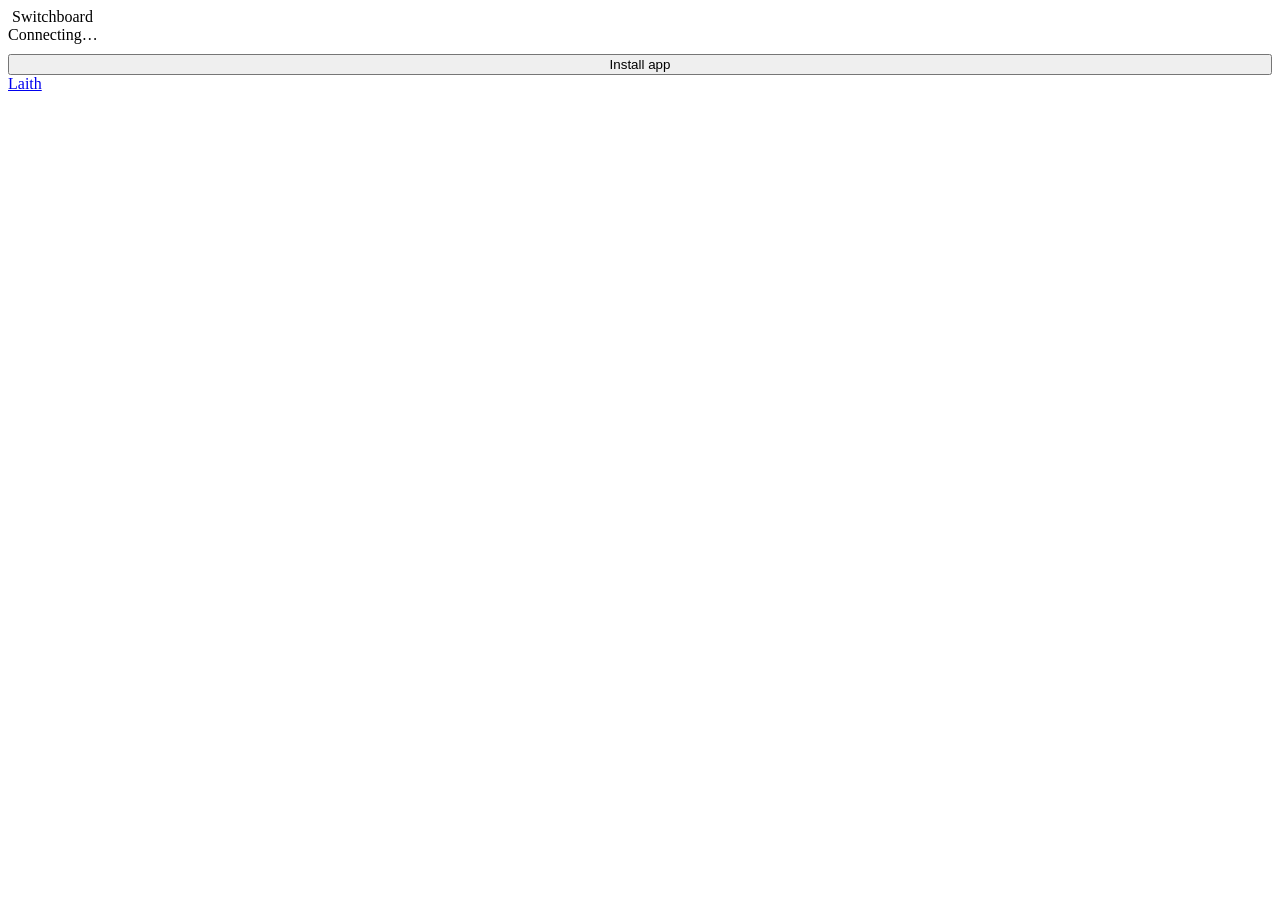
==== commit 3bea66eb: "Add Laith companion and approved manager-led agent crews" ====
--- a/switchboard/web/static/index.html
+++ b/switchboard/web/static/index.html
@@ -29,6 +29,9 @@
 <nav class="tabbar" id="tabbar" aria-label="Main"></nav>
 <div id="modals"></div>
 <div id="toasts" role="status" aria-live="polite"></div>
+<a href="#laith" class="laith-launcher" aria-label="Talk to Laith, your Atlas lion companion"><img src="/static/laith.png" alt=""><span>Laith</span></a>
+<script src="/static/studio.js"></script>
+<script src="/static/laith.js"></script>
 <script src="/static/app.js"></script>
 </body>
 </html>
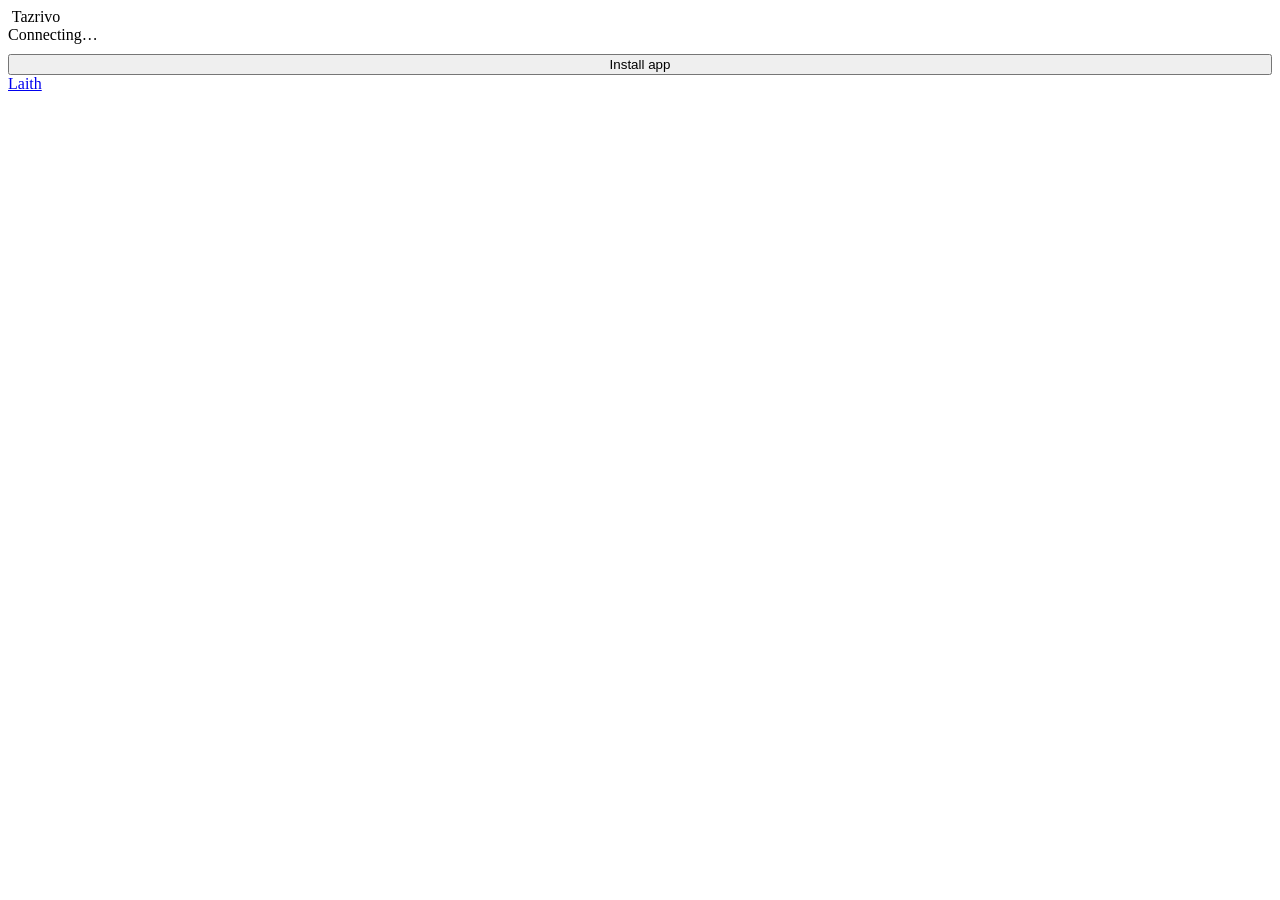
==== commit 39804e8f: "Rename the app to Tazrivo with the Converge identity" ====
--- a/switchboard/web/static/index.html
+++ b/switchboard/web/static/index.html
@@ -3,21 +3,21 @@
 <head>
 <meta charset="utf-8">
 <meta name="viewport" content="width=device-width, initial-scale=1, viewport-fit=cover">
-<title>Switchboard</title>
+<title>Tazrivo</title>
 <meta name="description" content="Your AI models, plans, credits, tools and machines in one place.">
 <link rel="manifest" href="/manifest.webmanifest">
-<meta name="theme-color" content="#3a5bd9">
+<meta name="theme-color" content="#173D35">
 <link rel="icon" type="image/png" href="/static/favicon-32.png">
 <link rel="apple-touch-icon" href="/static/apple-touch-icon.png">
 <meta name="apple-mobile-web-app-capable" content="yes">
 <meta name="mobile-web-app-capable" content="yes">
-<meta name="apple-mobile-web-app-title" content="Switchboard">
+<meta name="apple-mobile-web-app-title" content="Tazrivo">
 <link rel="stylesheet" href="/static/app.css">
 </head>
 <body>
 <div class="app">
   <aside class="sidebar" aria-label="Main">
-    <div class="brand"><img src="/static/icon-192.png" alt=""> Switchboard</div>
+    <div class="brand"><img src="/static/tazrivo-app.svg" alt=""> <span>Tazrivo</span></div>
     <nav class="nav" id="nav"></nav>
     <div class="side-foot">
       <div class="row"><span class="dot" id="hubDot"></span><span id="hubName" class="grow ellipsis">Connecting…</span></div>
@@ -30,6 +30,7 @@
 <div id="modals"></div>
 <div id="toasts" role="status" aria-live="polite"></div>
 <a href="#laith" class="laith-launcher" aria-label="Talk to Laith, your Atlas lion companion"><img src="/static/laith.png" alt=""><span>Laith</span></a>
+<script src="/static/capabilities.js"></script>
 <script src="/static/studio.js"></script>
 <script src="/static/laith.js"></script>
 <script src="/static/app.js"></script>
